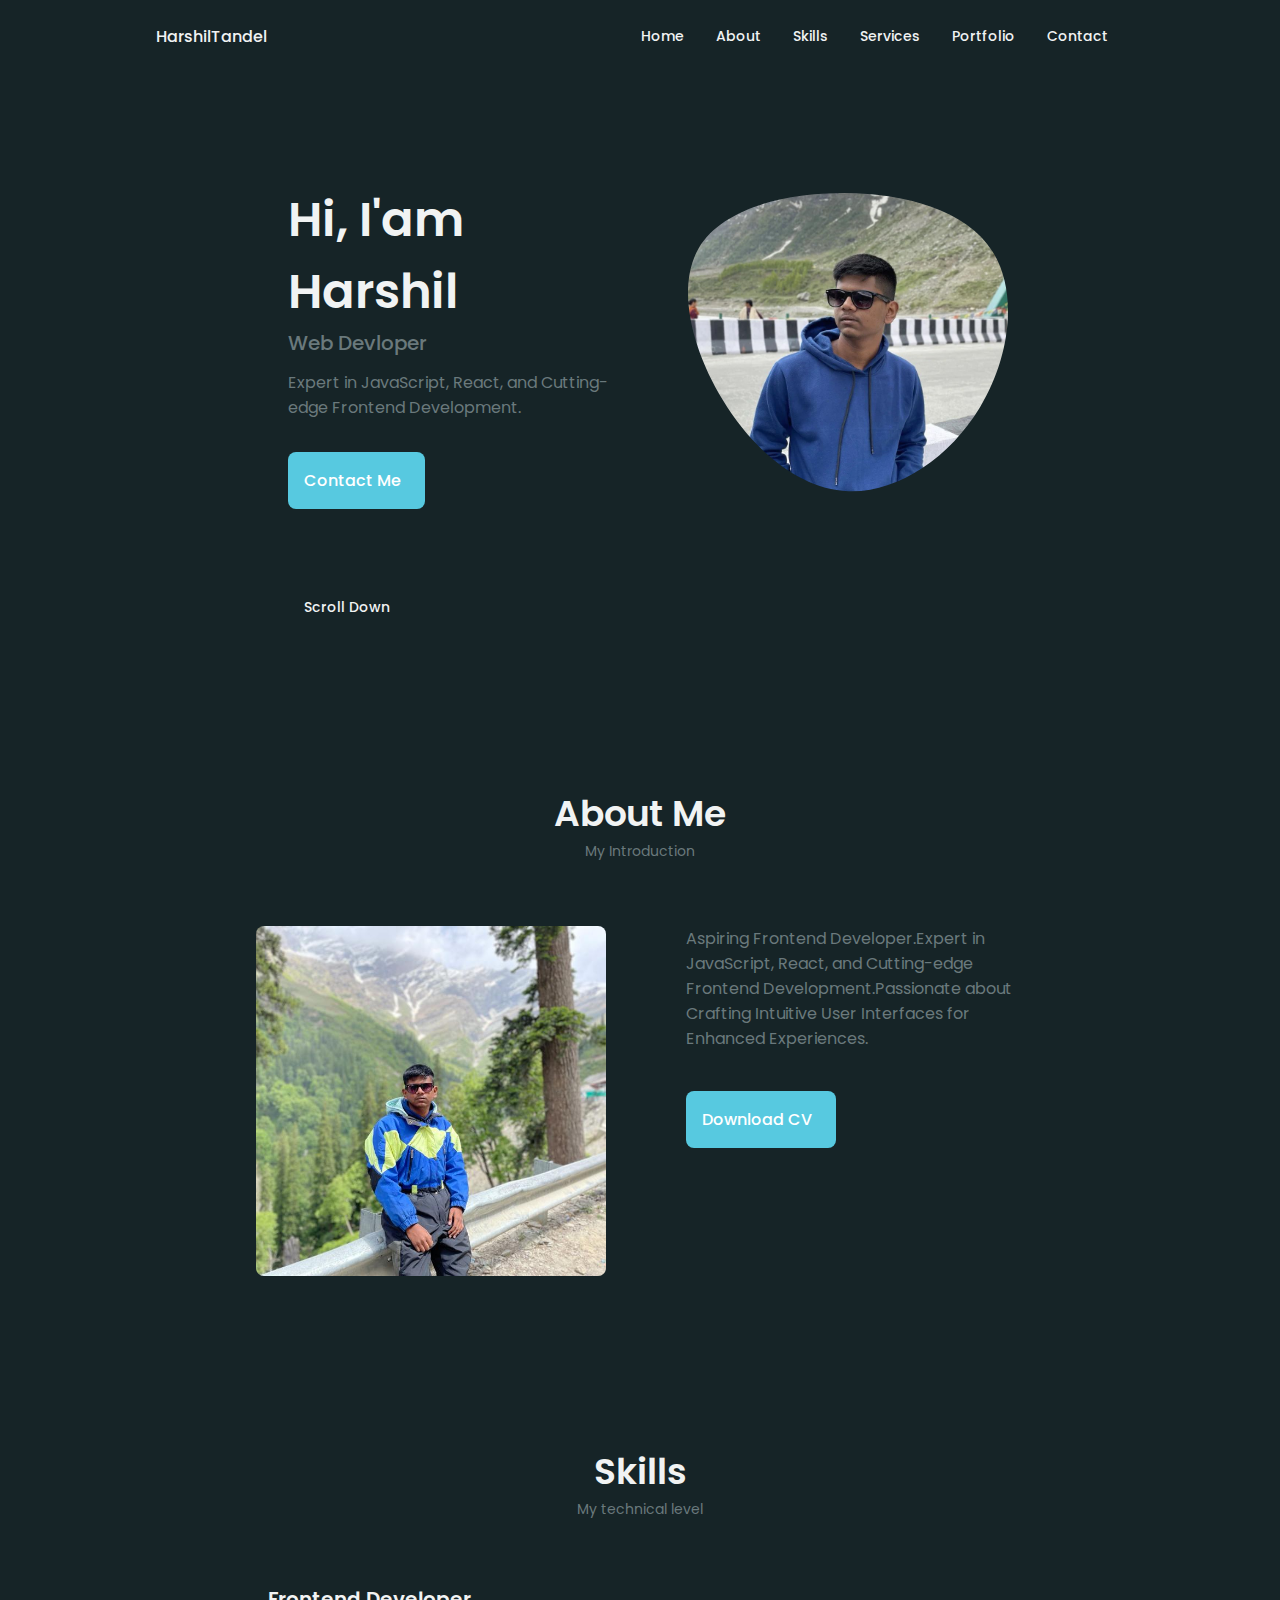
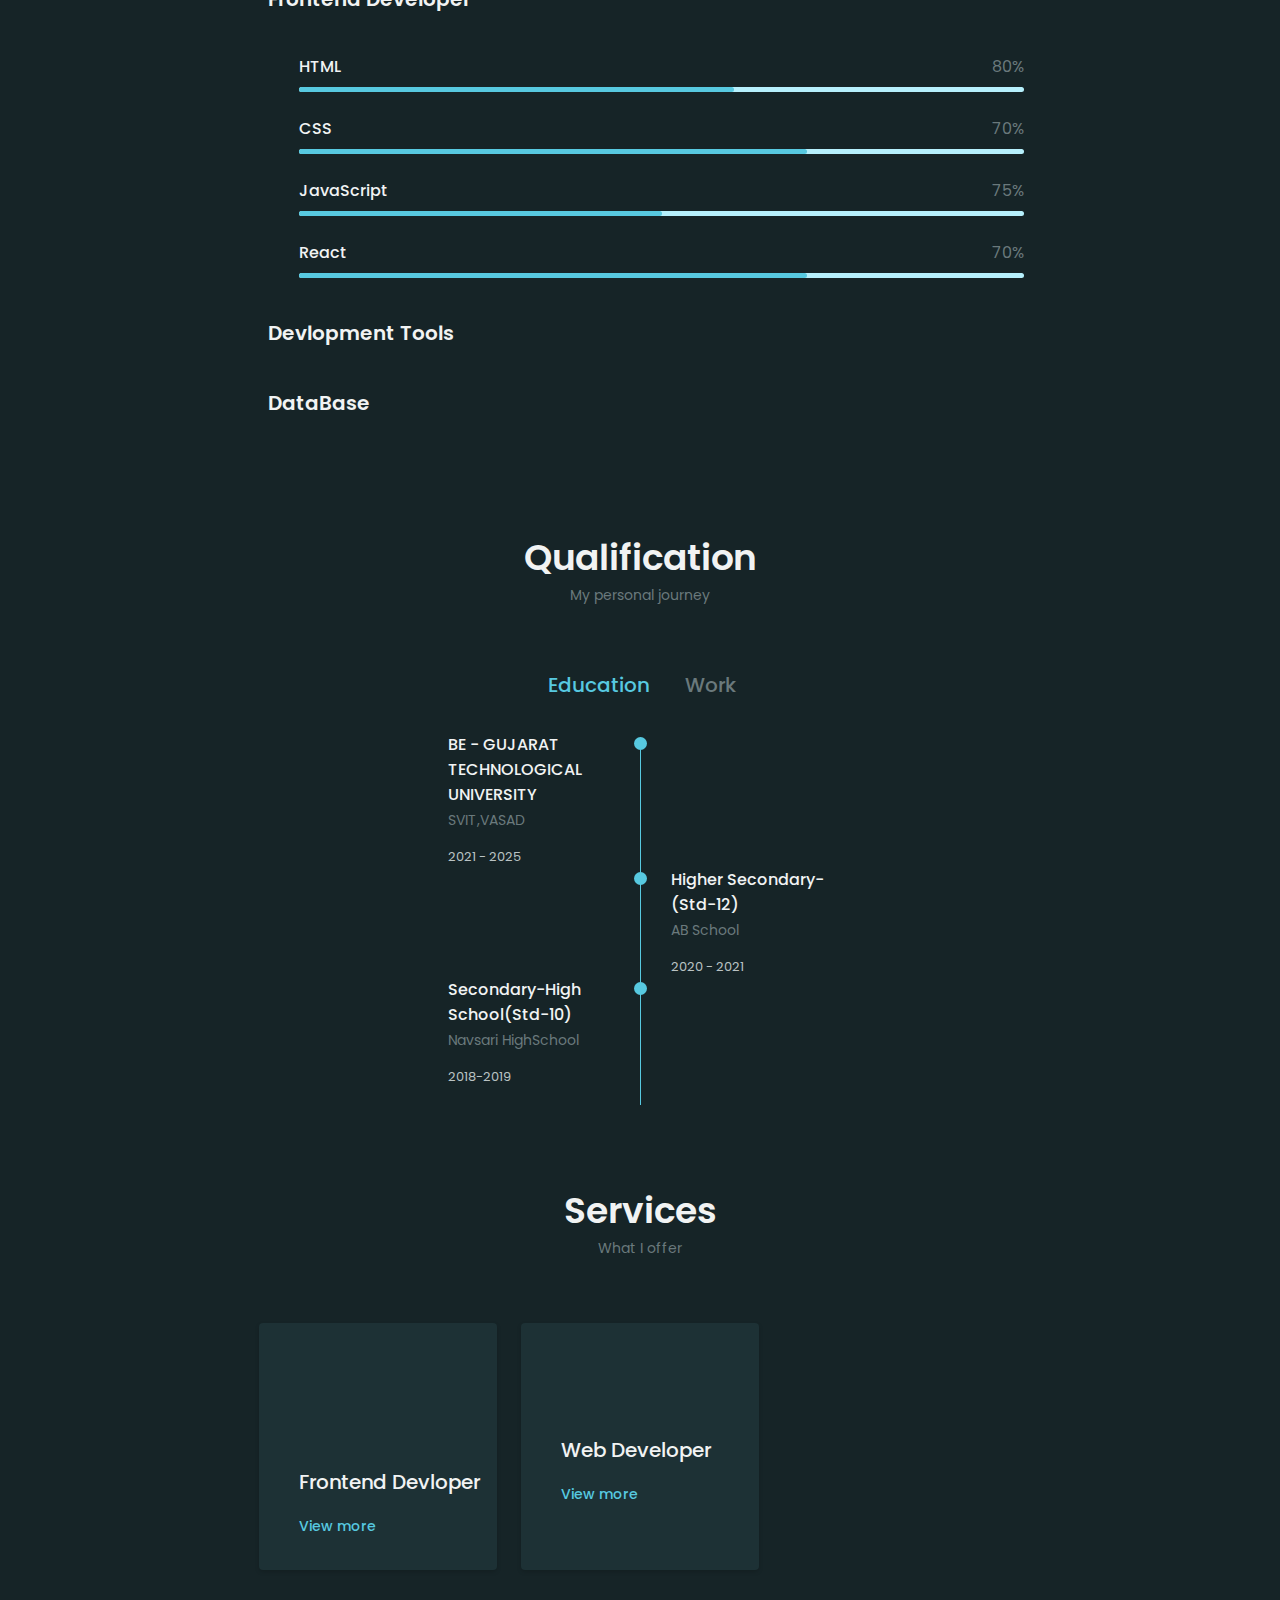
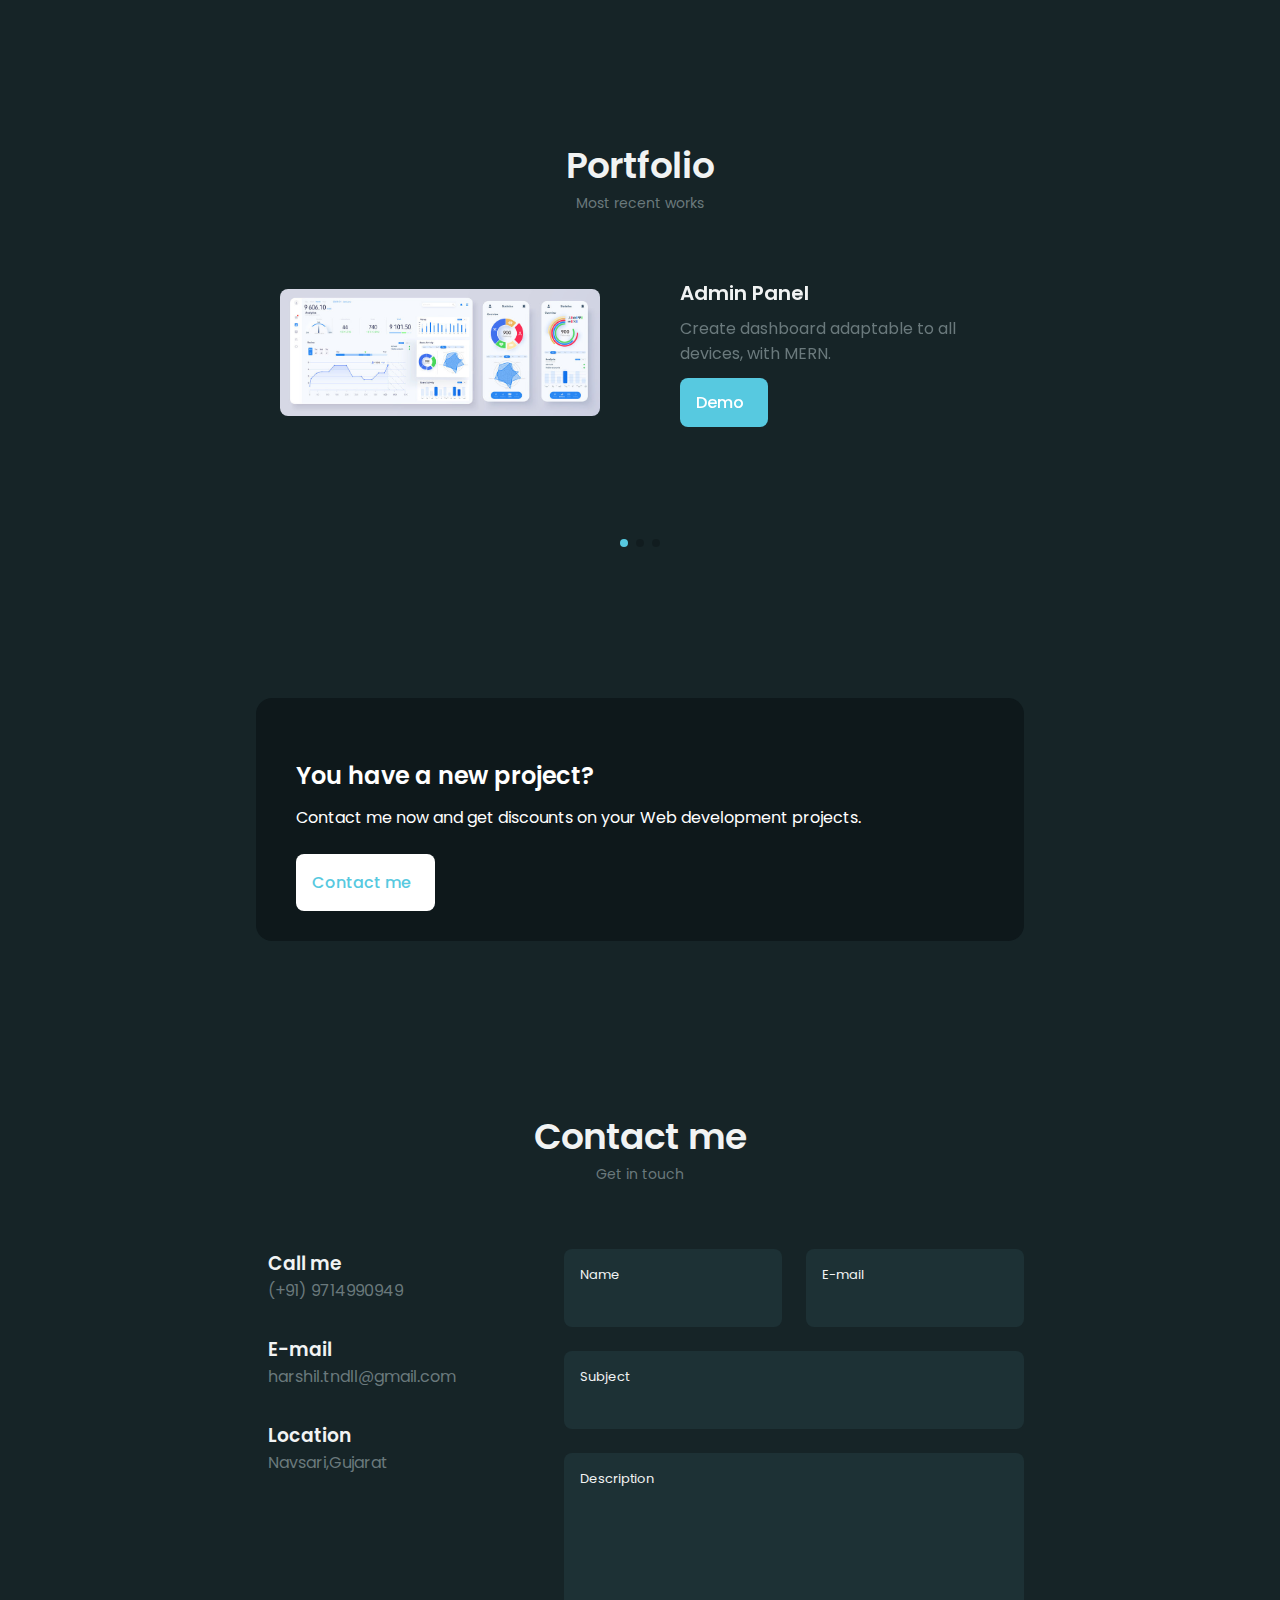
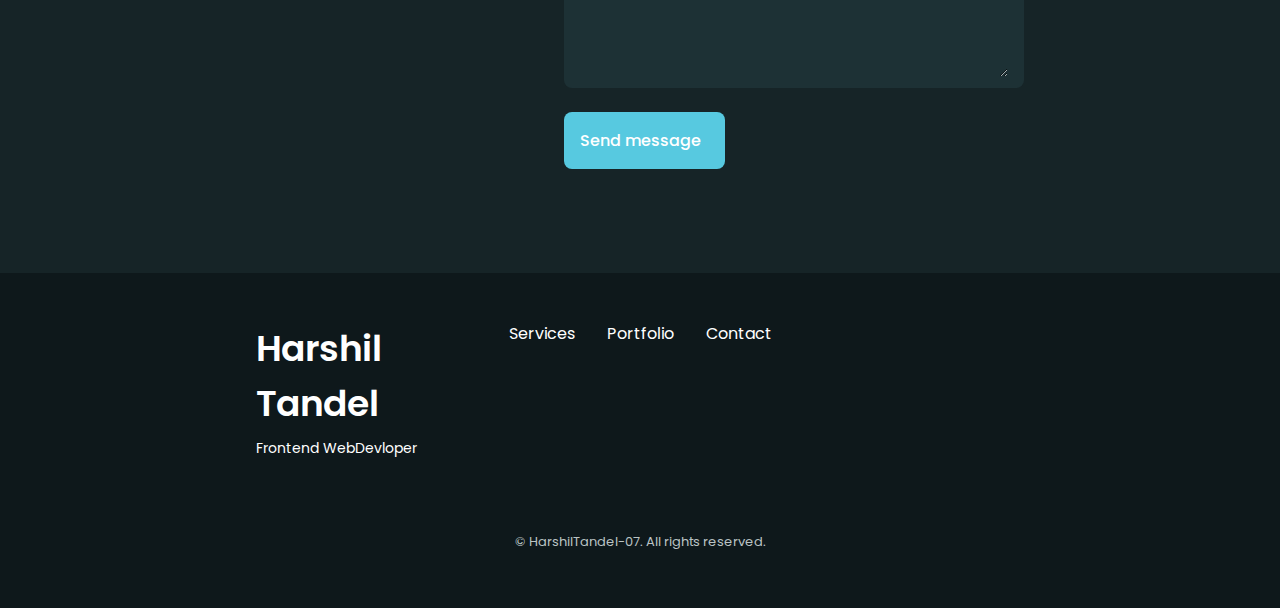
==== Task-4 Portfolio Website/index.html @ bf3239b2 "Add Task-4: Portfolio Website" ====
<!DOCTYPE html>
    <html lang="en">
    <head>
        <meta charset="UTF-8">
        <meta name="viewport" content="width=device-width, initial-scale=1.0">

        <!--==================== UNICONS ====================-->
        <link rel="stylesheet" href="https://unicons.iconscout.com/release/v4.0.0/css/line.css">
        
        <!--==================== SWIPER CSS ====================-->
        <link rel="stylesheet" href="./packages/css/swiper-bundle.min.css">
        
        <!--==================== CSS ====================-->
        <link rel="stylesheet" href="./packages/css/styles.css">

        <title>HarshilTandel</title>
    </head>
    <body>
        <!--==================== HEADER ====================-->
        <header class="header" id="header">
            <nav class="nav container">
                <a href="#" class="nav__logo">HarshilTandel</a>
                <div class="nav__menu" id="nav-menu">
                    <ul class="nav__list grid">
                        <li class="nav__item">
                            <a href="#home" class="nav__link">
                                <i class="uil uil-estate nav__icon"></i>Home
                            </a>
                        </li>
                        <li class="nav__item">
                            <a href="#about" class="nav__link">
                                <i class="uil uil-user nav__icon"></i>About
                            </a>
                        </li>
                        <li class="nav__item">
                            <a href="#skills" class="nav__link">
                                <i class="uil uil-file-alt nav__icon"></i>Skills
                            </a>
                        </li>
                          <li class="nav__item">
                            <a href="#services" class="nav__link">
                                <i class="uil uil-briefcase-alt nav__icon"></i>Services
                            </a>
                        </li>
                        <li class="nav__item">
                            <a href="#portfolio" class="nav__link">
                                <i class="uil uil-scenery nav__icon"></i>Portfolio                                
                            </a>
                        </li>
                        <li class="nav__item">
                            <a href="#contact" class="nav__link">
                                <i class="uil uil-message nav__icon"></i>Contact                               
                            </a>
                        </li>
                    </ul>
                    <i class="uil uil-times nav__close" id="nav-close"></i>
                </div>
                <div class="nav__btns">
                    <!-- Theme change button -->

                    <i class="uil uil-moon change-theme" id="theme-button"></i>

                    <div class="nav__toggle" id="nav-toggle">
                        <i class="uil uil-apps"></i>
                    </div>
                </div>
            </nav>
        </header>

        <!--==================== MAIN ====================-->
        <main class="main">
            <!--==================== HOME ====================-->
            <section class="home section" id="home">
                <div class="home__container container grid">
                    <div class="home__content grid">
                        <div class="home__social">
                            <a href="https://www.linkedin.com/in/harshil-tandel-/" target="_blank" class="home__social-icon">
                                <i class="uil uil-linkedin-alt"></i>
                            </a>
                            <a href="https://x.com/HarshilTandel07" target="_blank" class="home__social-icon">
                                <i class="uil uil-twitter-alt"></i>
                            </a>
                            <a href="https://github.com/HarshilTandel" target="_blank" class="home__social-icon">
                                <i class="uil uil-github-alt"></i>
                            </a>
                        </div>

                        <div class="home__img">
                            <svg class="home__blob" viewBox="0 0 200 187" xmlns="http://www.w3.org/2000/svg" xmlns:xlink="http://www.w3.org/1999/xlink">
                                <mask id="mask0" mask-type="alpha">
                                    <path d="M190.312 36.4879C206.582 62.1187 201.309 102.826 182.328 134.186C163.346 165.547 
                                    130.807 187.559 100.226 186.353C69.6454 185.297 41.0228 161.023 21.7403 129.362C2.45775 
                                    97.8511 -7.48481 59.1033 6.67581 34.5279C20.9871 10.1032 59.7028 -0.149132 97.9666 
                                    0.00163737C136.23 0.303176 174.193 10.857 190.312 36.4879Z"/>
                                </mask>
                                <g mask="url(#mask0)">
                                    <path d="M190.312 36.4879C206.582 62.1187 201.309 102.826 182.328 134.186C163.346 
                                    165.547 130.807 187.559 100.226 186.353C69.6454 185.297 41.0228 161.023 21.7403 
                                    129.362C2.45775 97.8511 -7.48481 59.1033 6.67581 34.5279C20.9871 10.1032 59.7028 
                                    -0.149132 97.9666 0.00163737C136.23 0.303176 174.193 10.857 190.312 36.4879Z"/>
                                    <image class="home__blob-img" x="" xlink:href="packages/images/harshil-1.jpeg"/>
                                </g>
                            </svg>
                        </div>

                        <div class="home__data">
                            <h1 class="home__title">Hi, I'am Harshil</h1>
                            <h3 class="home__subtitle">Web Devloper</h3>
                            <p class="home__description">Expert in JavaScript, React, and Cutting-edge Frontend Development.</p>
                            <a href="#contact" class="button button--flex home__button">
                                Contact Me<i class="uil uil-message button__icon"></i>
                            </a>
                        </div>
                    </div>

                    <div class="home__scroll">
                        <a href="#about" class="home__scroll-button button--flex">
                            <i class="uil uil-mouse-alt home__scroll-mouse"></i>
                            <span class="home__scroll-name">Scroll Down</span>
                            <i class="uil uil-arrow-down home__scroll-arrow"></i>
                        </a>
                    </div>
                </div>
            </section>

            <!--==================== ABOUT ====================-->
            <section class="about section" id="about">
                <h2 class="section__title">About Me</h2>
                <span class="section__subtitle">My Introduction</span>

                <div class="about__container container grid">
                    <img src="packages/images/harshil-2.enc" alt="" class="about__img">
                    <div class="about__data">
                        <p class="about__description">
                            Aspiring Frontend Developer.Expert in JavaScript, React, and Cutting-edge Frontend Development.Passionate about Crafting Intuitive User Interfaces for Enhanced Experiences.
                        </p>
                        <!-- <div class="about__info">
                            <div>
                                <span class="about__info-title">03+</span>
                                <span class="about__info-name">Years <br> experience</span>
                            </div>
                            <div>
                                <span class="about__info-title">05+</span>
                                <span class="about__info-name">Completed <br> certifications</span>
                            </div>
                            <div>
                                <span class="about__info-title">02+</span>
                                <span class="about__info-name">companies<br>worked</span>
                            </div>
                        </div> -->

                        <div class="about__buttons">
                            <a download="HarshilTandel--CV .pdf" href="packages/pdf/HarshilTandel--CV .pdf" class="button button--flex">
                                Download CV<i class="uil uil-download-alt button__icon"></i>
                            </a>
                        </div>
                    </div>
                </div>
            </section>

            <!--==================== SKILLS ====================-->
            <section class="skills section" id="skills">
                <h2 class="section__title">Skills</h2>
                <span class="section__subtitle">My technical level</span>

                <div class="skills__container container grid">
                    <div>
                         <!--==================== SKILL-1 ====================-->
                        <div class="skills__content skills__open">
                            <div class="skills__header">
                                <i class="uil uil-analytics skills__icon"></i>
                               <div>
                                   <h1 class="skills__title">Frontend Developer</h1>
                               </div>
                               <i class="uil uil-angle-down skills__arrow"></i>
                            </div>
                            <div class="skills__list grid">
                                <div class="skills__data">
                                    <div class="skills__titles">
                                        <h3 class="skills__name">HTML</h3>
                                        <span class="skills__number">80%</span>
                                    </div>
                                    <div class="skills__bar">
                                        <span class="skills__percentage skills__python"></span>
                                    </div>
                                </div>
                               <div class="skills__data">
                                   <div class="skills__titles">
                                       <h3 class="skills__name">CSS</h3>
                                       <span class="skills__number">70%</span>
                                   </div>
                                   <div class="skills__bar">
                                       <span class="skills__percentage skills__tab"></span>
                                   </div>
                               </div>
                               <div class="skills__data">
                                   <div class="skills__titles">
                                       <h3 class="skills__name">JavaScript</h3>
                                       <span class="skills__number">75%</span>
                                   </div>
                                   <div class="skills__bar">
                                       <span class="skills__percentage skills__sql"></span>
                                   </div>
                               </div>
                               <div class="skills__data">
                                   <div class="skills__titles">
                                       <h3 class="skills__name">React</h3>
                                       <span class="skills__number">70%</span>
                                   </div>
                                   <div class="skills__bar">
                                       <span class="skills__percentage skills__google"></span>
                                   </div>
                               </div>
                            </div>
                        </div>
                         <!--==================== SKILLS 2 ====================-->
                        <div class="skills__content skills__close">
                            <div class="skills__header">
                                <i class="uil uil-money-bill skills__icon"></i>
                               <div>
                                   <h1 class="skills__title">Devlopment Tools</h1>
                               </div>

                               <i class="uil uil-angle-down skills__arrow"></i>
                            </div>
                            <div class="skills__list grid">
                                <div class="skills__data">
                                    <div class="skills__titles">
                                        <h3 class="skills__name">VS Code</h3>
                                        <span class="skills__number">80%</span>
                                    </div>
                                    <div class="skills__bar">
                                        <span class="skills__percentage skills__bank"></span>
                                    </div>
                               </div>
                               <div class="skills__data">
                                   <div class="skills__titles">
                                       <h3 class="skills__name">Git , GitHub</h3>
                                       <span class="skills__number">80%</span>
                                   </div>
                                   <div class="skills__bar">
                                       <span class="skills__percentage skills__counter"></span>
                                   </div>
                               </div>
                               <div class="skills__data">
                                    <div class="skills__titles">
                                      <h3 class="skills__name">Linux Ubantu</h3>
                                      <span class="skills__number">80%</span>
                                    </div>
                                    <div class="skills__bar">
                                       <span class="skills__percentage skills__google"></span>
                                    </div>
                                </div>
                            </div>
                        </div>
                    </div>

                    <div>
                        <!--==================== SKILLS 3 ====================-->
                        <div class="skills__content skills__close">
                            <div class="skills__header">
                               <i class="uil uil-brackets-curly skills__icon"></i>
                               <div>
                                   <h1 class="skills__title">DataBase</h1>
                               </div>

                               <i class="uil uil-angle-down skills__arrow"></i>
                            </div>
                            <div class="skills__list grid">
                                <div class="skills__data">
                                    <div class="skills__titles">
                                        <h3 class="skills__name">MySQl</h3>
                                        <span class="skills__number">50%</span>
                                    </div>
                                    <div class="skills__bar">
                                        <span class="skills__percentage skills__html"></span>
                                    </div>
                                </div>
                               <div class="skills__data">
                                   <div class="skills__titles">
                                       <h3 class="skills__name">MongoDB</h3>
                                       <span class="skills__number">50%</span>
                                   </div>
                                   <div class="skills__bar">
                                       <span class="skills__percentage skills__css"></span>
                                   </div>
                               </div>
                            
                           </div>
                       </div>
                    </div>
                </div>
            </section>

              <!--==================== QUALIFICATION ====================-->
        <section class="qualification__section">
            <h2 class="section__title">Qualification</h2>
            <span class="section__subtitle">My personal journey</span>

            <div class="qualification__container container">
                <div class="qualification__tabs">
                    <div class="qualification__button button--flex qualification__active" data-target='#education'>
                        <i class="uil uil-graduation-cap qualification__icon"></i>
                        Education
                    </div>

                    <div class="qualification__button button--flex" data-target="#work">
                        <i class="uil uil-briefcase-alt qualification__icon"></i>
                        Work
                    </div>
                </div>

                <div class="qualification__sections">
            <!--==================== QUALIFICATION CONTENT 1 ====================-->
            <div class="qualification__content qualification__active" data-content id="education">
             <!--==================== QUALIFICATION 1 ====================--> 
             <div class="qualification__data">
                 <div>
                     <h3 class="qualification__title">BE - GUJARAT TECHNOLOGICAL UNIVERSITY</h3>
                     <span class="qualification__subtitle">SVIT,VASAD</span>
                     <div class="qualification__calendar">
                        <i class="uil uil-calendar-alt"></i>
                        2021 - 2025
                     </div>
                 </div>

                 <div>
                     <span class="qualification__rounder"></span>
                     <span class="qualification__line"></span>
                 </div>
             </div>
             
             <!--==================== QUALIFICATION 2 ====================--> 
             <div class="qualification__data">
                <div></div>
                <div>
                   <span class="qualification__rounder"></span>
                   <span class="qualification__line"></span>
                </div>

                <div>
                    <h3 class="qualification__title">Higher Secondary-(Std-12) </h3>
                    <span class="qualification__subtitle">AB School</span>
                    <div class="qualification__calendar">
                       <i class="uil uil-calendar-alt"></i>
                       2020 - 2021
                    </div>
                </div>
            </div> 

            <!--==================== QUALIFICATION 3 ====================--> 
            <div class="qualification__data">
                <div>
                    <h3 class="qualification__title">Secondary-High School(Std-10)</h3>
                    <span class="qualification__subtitle">Navsari HighSchool</span>
                    <div class="qualification__calendar">
                       <i class="uil uil-calendar-alt"></i>
                       2018-2019
                    </div>
                </div>

                <div>
                    <span class="qualification__rounder"></span>
                    <span class="qualification__line"></span>
                </div>
            </div> 

            <!--==================== QUALIFICATION 4 ====================--> 
                
            </div>
            </div>
            
            <!--==================== QUALIFICATION CONTENT 2 ====================-->
            <div class="qualification__content" data-content id="work">
                <!--==================== QUALIFICATION 1 ====================--> 
                <div class="qualification__data">
                    <div>
                        <h3 class="qualification__title">Internship - Remote</h3>
                        <span class="qualification__subtitle">Prodigy InfoTech </span>
                        <div class="qualification__calendar">
                           <i class="uil uil-calendar-alt"></i>
                           Jun 2024 - July 2024
                        </div>
                    </div>
   
                    <div>
                        <span class="qualification__rounder"></span>
                        <span class="qualification__line"></span>
                    </div>
                </div>
                
                <!--==================== QUALIFICATION 2 ====================--> 
                <div class="qualification__data">
                   <div></div>
                   <div>
                      <span class="qualification__rounder"></span>
                      <span class="qualification__line"></span>
                   </div>
   
                   <div>
                       <h3 class="qualification__title">Internship - Hybrid</h3>
                       <span class="qualification__subtitle">Izonnet Web Soultion pvt.Ltd</span>
                       <div class="qualification__calendar">
                          <i class="uil uil-calendar-alt"></i>
                          July 2024 - August 2024
                       </div>
                   </div>
               </div> 
   
               <!--==================== QUALIFICATION 3 ====================--> 
            </div>
        </section>
      
        <!--==================== SERVICES ====================-->
        <section class="services section" id="services">
            <h2 class="section__title">Services</h2>
            <span class="section__subtitle">What I offer</span>

            <div class="services__container container grid">
        <!--==================== SERVICES 1 ====================-->  
        <div class="services__content">
            <div>
                <i class="uil uil-analytics skills__icon"></i>
                <h3 class="services__title">Frontend Devloper<br></h3>
            </div>
            <span class="button button--flex button--small button--link services__button">
                View more
                <i class="uil uil-arrow-right button__icon"></i>
            </span>

            <div class="services__modal">
                <div class="services__modal-content">
                    <h4 class="services__modal-title">Web Devloper <br></h4>
                    <i class="uil uil-times services__modal-close"></i>

                    <ul class="services__modal-services grid">
                        <li class="services__modal-service">
                            <i class="uil uil-check-circle services__modal-icon"></i>
                            <p>Designing and building responsive and user-friendly websites.</p>
                        </li>

                        <li class="services__modal-service">
                            <i class="uil uil-check-circle services__modal-icon"></i>
                            <p>Writing clean, efficient, and maintainable code using HTML, CSS, and JavaScript.</p>
                        </li>

                        <li class="services__modal-service">
                            <i class="uil uil-check-circle services__modal-icon"></i>
                            <p>Utilizing front-end frameworks and libraries like React.
                            </p>
                        </li>

                        <li class="services__modal-service">
                            <i class="uil uil-check-circle services__modal-icon"></i>
                            <p>Ensuring cross-browser compatibility and optimizing performance.</p>
                        </li>
                    </ul>
                </div>
            </div>
        </div>  
       
        <!--==================== SERVICES 2 ====================-->
        <div class="services__content">
            <div>
                <i class="uil uil-arrow services__icon"></i>
                <h3 class="services__title">Web Developer<br></h3>
            </div>
            <span class="button button--flex button--small button--link services__button">
                View more
                <i class="uil uil-arrow-right button__icon"></i>
            </span>

            <div class="services__modal">
                <div class="services__modal-content">
                    <h4 class="services__modal-title">Web  Developer<br></h4>
                    <i class="uil uil-times services__modal-close"></i>

                    <ul class="services__modal-services grid">
                        <li class="services__modal-service">
                            <i class="uil uil-check-circle services__modal-icon"></i>
                            <p>I develop the user interface.</p>
                        </li>

                        <li class="services__modal-service">
                            <i class="uil uil-check-circle services__modal-icon"></i>
                            <p>Webpage development.</p>
                        </li>

                        <li class="services__modal-service">
                            <i class="uil uil-check-circle services__modal-icon"></i>
                            <p>I create Ux element interactions.</p>
                        </li>
                    </ul>
                </div>
            </div>
        </div> 
  
       
        </div>
        </section>
        <!--==================== PORTFOLIO ====================-->
        <section class="portfolio section" id="portfolio">

            <h2 class="section__title">Portfolio</h2>
            <span class="section__subtitle">Most recent works</span>

            <div class="portfolio__container container swiper-container">
                <div class="swiper-wrapper">
        <!--==================== PORTFOLIO 1 ====================-->
        
            <div class="portfolio__content grid swiper-slide">
                <img src="./packages/images/AdminPanel.jpg" alt="" class="portfolio__img">

                <div class="portfolio_">
                    <h3 class="portfolio__title">Admin Panel</h3>
                    <p class="portfolio__description">Create  dashboard adaptable to all devices, 
                        with MERN.</p>
                    <a href="#" class="button button--flex button--small portfolio__button">
                        Demo
                        <i class="uil uil-arrow-right button__icon"></i>
                    </a>
                </div>
            </div>

            <!--==================== PORTFOLIO 2 ====================-->
        
            <div class="portfolio__content grid swiper-slide">
                <img src="./packages/images/Footcap.png" alt="" class="portfolio__img">

                <div class="portfolio_">
                    <h3 class="portfolio__title">Footcap- E-Commerce website</h3>
                    <p class="portfolio__description">Above clone is adaptable to all devices, with 
                        ui components and animated interactions.</p>
                    <a href="https://footcapwear.netlify.app/" class="button button--flex button--small portfolio__button">
                        Demo
                        <i class="uil uil-arrow-right button__icon"></i>
                    </a>
                </div>
            </div>

            <!--==================== PORTFOLIO 3 ====================-->
        
            <div class="portfolio__content grid swiper-slide">
                <img src="./packages/images/Portfoilo.png" alt="" class="portfolio__img">

                <div class="portfolio_">
                    <h3 class="portfolio__title">Personal Portfolio</h3>
                    <p class="portfolio__description">A personal portfolio showcasing adaptable responsive design, sleek UI components, engaging animations, and professional achievements.</p>
                    <a href="#" class="button button--flex button--small portfolio__button">
                        Demo
                        <i class="uil uil-arrow-right button__icon"></i>
                    </a>
                </div>
            </div>
                </div>

            <!-- add arrows-->
            <div class="swiper-button-next">
                <i class="uil uil-angle-right-b swiper-portfolio-icon"></i>
            </div>

            <div class="swiper-button-prev">
                <i class="uil uil-angle-left-b swiper-portfolio-icon"></i>
            </div>

            <!-- Add Pagination -->
            <div class="swiper-pagination"></div>
            
        
        </div>

        </section>

        <!--==================== PROJECT IN MIND ====================-->
        <section class="project section">

            <div class="project__bg">
                <div class="project__container container grid">
                    <div class="project__data">
                        <h2 class="project__title">You have a new project?</h2>
                        <p class="project__description">Contact me now and get discounts on your Web development projects.</p>
                        <a href="#contact" class="button button--flex button--white">Contact me
                            <i class="uil uil-message project__icon button__icon"></i>
                        </a>
                       
                    </div>
                    <!-- <img src="assets/img/project.png" alt="" class="project__img"> -->
                </div>
            </div>

        </section>

        <!--==================== TESTIMONIAL ====================-->

        <!--==================== CONTACT ME ====================-->
        <section class="contact section" id="contact">
            <h2 class="section__title">Contact me</h2>
            <span class="section__subtitle">Get in touch</span>

            <div class="contact__container container grid">
                <div>
                    <div class="contact__information">
                        <i class="uil uil-phone-alt contact__icon"></i>

                        <div>
                            <h3 class="contact__title">Call me</h3>
                            <span class="contatc__subtitle">(+91) 9714990949</span>
                        </div>
                    </div>

                    <div class="contact__information">
                        <i class="uil uil-envelope contact__icon"></i>

                        <div>
                            <h3 class="contact__title">E-mail</h3>
                            <span class="contatc__subtitle">harshil.tndll@gmail.com</span>
                        </div>
                    </div>

                    <div class="contact__information">
                        <i class="uil uil-map-marker contact__icon"></i>

                        <div>
                            <h3 class="contact__title">Location</h3>
                            <span class="contatc__subtitle">Navsari,Gujarat</span>
                        </div>
                    </div>
                </div>

                <form action="" class="contact__form grid">
                    <div class="contact__inputs grid">
                        <div class="contact__content">
                            <label for="" class="contact__label">Name</label>
                            <input type="text" class="contact__input">
                        </div>

                        <div class="contact__content">
                            <label for="" class="contact__label">E-mail</label>
                            <input type="email" class="contact__input">
                        </div>
                    </div>

                    <div class="contact__content">
                        <label for="" class="contact__label">Subject</label>
                        <input type="text" class="contact__input">
                    </div>

                    <div class="contact__content">
                        <label for="" class="contact__label">Description</label>
                        <textarea name="" id="" cols="0" rows="7" class="contact__input"></textarea>
                    </div>

                    <div>
                        <a href="#" class="button button--flex">
                            Send message
                            <i class="uil uil-message button__icon"></i>
                        </a>
                    </div>
                </form>
            </div>

        </section>
    </main>

    <!--==================== FOOTER ====================-->
    <footer class="footer">

        <div class="footer__bg">
            <div class="footer__container container grid">
                <div>
                    <h1 class="footer__title">Harshil Tandel</h1>
                    <span class="footer__subtitle">Frontend WebDevloper</span>
                </div>

                <ul class="footer__links">
                    <li>
                        <a href="#services" class="footer__link">Services</a>
                    </li>
                    <li>
                        <a href="#portfolio" class="footer__link">Portfolio</a>
                    </li>
                    <li>
                        <a href="#contact" class="footer__link">Contact</a>
                    </li>
                </ul>

                <div class="footer__socials">
                    <a href="https://www.facebook.com/HarshilTandel" target="_blank" class="footer__social">
                        <i class="uil uil-facebook"></i>
                    </a>
                    <a href="https://www.instagram.com/harshiltndll21/" target="_blank" class="footer__social">
                        <i class="uil uil-instagram"></i>
                    </a>
                    <a href="https://x.com/HarshilTandel07" target="_blank" class="footer__social">
                        <i class="uil uil-twitter-alt"></i>
                    </a>
                </div>
            </div>
            <p class="footer__copy">&#169; HarshilTandel-07. All rights reserved.</p>
        </div>
    </footer>

    <!--==================== SCROLL TOP ====================-->
    <a href="#" class="scrollup" id="scroll-up">
        <i class="uil uil-arrow-up scrollup__icon"></i>
    </a>
    

    <!--==================== SWIPER JS ====================-->
    <script src="./packages/js/swiper-bundle.min.js"></script>

    <!--==================== MAIN JS ====================-->
    <script src="./packages/js/main.js"></script>
</body>

</html>
---- Task-4 Portfolio Website/packages/css/styles.css ----
/* ==================== GOOGLE FONTS ====================*/
@import url("https://fonts.googleapis.com/css2?family=Poppins:wght@400;500;600&display=swap");

/*==================== VARIABLES CSS ====================*/
:root {
  --header-height: 3rem;

  /*========== Colors ==========*/
  /* Change favorite color */
  --hue-color: 190; /*Purple 250 - Green 142 - Blue 230 - Pink 340*/

  /* HSL color mode */
  --first-color: hsl(var(--hue-color), 69%, 61%);
  --first-color-second: hsl(var(--hue-color), 69%, 61%);
  --first-color-alt: hsl(var(--hue-color), 57%, 53%);
  --first-color-lighter: hsl(var(--hue-color), 92%, 85%);
  --title-color: hsl(var(--hue-color), 8%, 15%);
  --text-color: hsl(var(--hue-color), 8%, 45%);
  --text-color-light: hsl(var(--hue-color), 8%, 65%);
  --input-color: hsl(var(--hue-color), 70%, 96%);
  --body-color: hsl(var(--hue-color), 60%, 99%);
  --container-color: #fff;
  --scroll-bar-color: hsl(var(--hue-color), 12%, 90%);
  --scroll-thumb-color: hsl(var(--hue-color), 12%, 80%);

  /*========== Font and typography ==========*/
  --body-font: "Poppins", sans-serif;

  /* .5rem = 8px, 1rem = 16px, 1.5rem = 24px ... */
  --big-font-size: 2rem;
  --h1-font-size: 1.5rem;
  --h2-font-size: 1.25rem;
  --h3-font-size: 1.125rem;
  --normal-font-size: 0.938rem;
  --small-font-size: 0.813rem;
  --smaller-font-size: 0.75rem;

  /*========== Font weight ==========*/
  --font-medium: 500;
  --font-semi-bold: 600;

  /*========== Margenes Bottom ==========*/
  /* .25rem = 4px, .5rem = 8px, .75rem = 12px ... */
  --mb-0-25: 0.25rem;
  --mb-0-5: 0.5rem;
  --mb-0-75: 0.75rem;
  --mb-1: 1rem;
  --mb-1-5: 1.5rem;
  --mb-2: 2rem;
  --mb-2-5: 2.5rem;
  --mb-3: 3rem;

  /*========== z index ==========*/
  --z-tooltip: 10;
  --z-fixed: 100;
  --z-modal: 1000;
}

/* Font size for large devices */
@media screen and (min-width: 968px) {
  :root {
    --big-font-size: 3rem;
    --h1-font-size: 2.25rem;
    --h2-font-size: 1.5rem;
    --h3-font-size: 1.25rem;
    --normal-font-size: 1rem;
    --small-font-size: 0.875rem;
    --smaller-font-size: 0.813rem;
  }
}

/*========== Variables Dark theme ==========*/
body.dark-theme {
  /* HSL color mode */
  --first-color-second: hsl(var(--hue-color), 30%, 8%);
  --title-color: hsl(var(--hue-color), 8%, 95%);
  --text-color: hsl(var(--hue-color), 8%, 45%);
  --text-color-light: hsl(var(--hue-color), 8%, 75%);
  --input-color: hsl(var(--hue-color), 29%, 16%);
  --body-color: hsl(var(--hue-color), 28%, 12%);
  --container-color: hsl(var(--hue-color), 29%, 16%);
  --scroll-bar-color: hsl(var(--hue-color), 12%, 48%);
  --scroll-thumb-color: hsl(var(--hue-color), 12%, 36%);
}

/*========== Button Dark/Light ==========*/
.nav__btns {
  display: flex;
  align-items: center;
}

.change-theme {
  font-size: 1.25rem;
  color: var(--title-color);
  margin-right: var(--mb-1);
  cursor: pointer;
}

.change-theme:hover {
  color: var(--first-color);
}

/*==================== BASE ====================*/

* {
  box-sizing: border-box;
  padding: 0;
  margin: 0;
}

html {
  scroll-behavior: smooth;
}

body {
  margin: 0 0 var(--header-height) 0;
  font-family: var(--body-font);
  font-size: var(--normal-font-size);
  background-color: var(--body-color);
  color: var(--text-color);
}

h1,
h2,
h3,
h4 {
  color: var(--title-color);
  font-weight: var(--font-semi-bold);
}

ul {
  list-style: none;
}

a {
  text-decoration: none;
}

img {
  width: 100%;
  height: auto;
}

/*==================== REUSABLE CSS CLASSES ====================*/
.section {
  padding: 2rem 0 4rem;
  margin-bottom: 40px;
}

.section__title {
  font-size: var(--h1-font-size);
}

.section__subtitle {
  display: block;
  font-size: var(--small-font-size);
  margin-bottom: var(--mb-2);
}

.section__title,
.section__subtitle {
  text-align: center;
}

/*==================== LAYOUT ====================*/

.container {
  max-width: 768px;
  margin-left: var(--mb-1-5);
  margin-right: var(--mb-1-5);
}

.grid {
  display: grid;
  gap: 1.5rem;
}

.header {
  width: 100%;
  position: fixed;
  bottom: 0;
  left: 0;
  z-index: var(--z-fixed);
  background-color: var(--body-color);
}

/*==================== NAV ====================*/
.nav {
  max-width: 968px;
  height: var(--header-height);
  display: flex;
  justify-content: space-between;
  align-items: center;
}

.nav__logo,
.nav__toggle {
  color: var(--title-color);
  font-weight: var(--font-medium);
}

.nav__logo:hover {
  color: var(--first-color);
}

.nav__toggle {
  font-size: 1.1rem;
  cursor: pointer;
}

.nav__toggle:hover {
  color: var(--first-color);
}

@media screen and (max-width: 767px) {
  .nav__menu {
    position: fixed;
    bottom: -100%;
    left: 0;
    width: 100%;
    background-color: var(--body-color);
    padding: 2rem 1.5rem 4rem;
    box-shadow: 0 -1px 4px rgba(0, 0, 0, 0.15);
    border-radius: 1.5rem 1.5rem 0 0;
    transition: 0.3s;
  }
}

.nav__list {
  grid-template-columns: repeat(3, 1fr);
  gap: 2rem;
}
.nav__link {
  display: flex;
  flex-direction: column;
  align-items: center;
  font-size: var(--small-font-size);
  color: var(--title-color);
  font-weight: var(--font-medium);
}

.nav__link:hover {
  color: var(--first-color);
}

.nav__icon {
  font-size: 1.2rem;
}

.nav__close {
  position: absolute;
  right: 1.3rem;
  bottom: 0.5rem;
  font-size: 1.5rem;
  cursor: pointer;
  color: var(--first-color);
}

.nav__close:hover {
  color: var(--first-color-alt);
}

/* show menu */
.show-menu {
  bottom: 0;
}

/* Active link */
.active-link {
  color: var(--first-color);
}

/* Change background header */
.scroll-header {
  box-shadow: 0 -1px 4px rgba(0, 0, 0, 0.15);
}

/*==================== HOME ====================*/

.home__container {
  gap: 1rem;
}

.home__content {
  grid-template-columns: 0.5fr 3fr;
  padding-top: 3.5rem;
  align-items: center;
}

.home__social {
  display: grid;
  grid-template-columns: max-content;
  row-gap: 1rem;
}

.home__social-icon {
  font-size: 1.25rem;
  color: var(--first-color);
}

.home__social-icon:hover {
  color: var(--first-color-alt);
}

.home__blob {
  width: 200px;
  fill: var(--first-color);
}

.home__blob-img {
  width: 220px;
}

.home__data {
  grid-column: 1/3;
}

.home__title {
  font-size: var(--big-font-size);
}

.home__subtitle {
  font-size: var(--h3-font-size);
  color: var(--text-color);
  font-weight: var(--font-medium);
  margin-bottom: var(--mb-0-75);
}

.home__description {
  margin-bottom: var(--mb-2);
}

.home__scroll {
  display: none;
}

.home__scroll-button {
  color: var(--first-color);
  transition: 0.3s;
}

.home__scroll-button:hover {
  transform: translateY(0.25rem);
}

.home__scroll-mouse {
  font-size: 2rem;
}

.home__scroll-name {
  font-size: var(--small-font-size);
  color: var(--title-color);
  font-weight: var(--font-medium);
  margin-right: var(--mb-0-25);
}

.home__scroll-arrow {
  font-size: 1.25rem;
}
/*==================== BUTTONS ====================*/

.button {
  display: inline-block;
  background-color: var(--first-color);
  color: #ffff;
  padding: 1rem;
  border-radius: 0.5rem;
  font-weight: var(--font-medium);
}

.button:hover {
  background-color: var(--first-color-alt);
}

.button__icon {
  font-size: 1.2rem;
  margin-left: var(--mb-0-5);
  transition: 0.3s;
}

.button--white {
  background-color: #fff;
  color: var(--first-color);
}

.button--white:hover {
  background-color: #fff;
}

.button--flex {
  display: inline-flex;
  align-items: center;
  transition: 0.3s;
}

.button--small {
  padding: 0.75rem 1rem;
}

.button--link {
  padding: 0;
  background-color: transparent;
  color: var(--first-color);
}

.button--link:hover {
  background-color: transparent;
  color: var(--first-color-alt);
}

/*==================== ABOUT ====================*/
.about__img {
  width: 200px;
  border-radius: 0.5rem;
  justify-self: center;
  align-items: center;
}

.about__description {
  text-align: center;
  margin-bottom: var(--mb-2-5);
}

.about__info {
  display: flex;
  justify-content: space-evenly;
  margin-bottom: var(--mb-2-5);
}

.about__info-title {
  font-size: var(--h2-font-size);
  font-weight: var(--font-semi-bold);
  color: var(--title-color);
}

.about__info-name {
  font-size: var(--smaller-font-size);
}

.about__info-title,
.about__info-name {
  display: block;
  text-align: center;
}

.about__buttons {
  display: flex;
  justify-content: center;
}

/*==================== SKILLS ====================*/

.skills__container {
  row-gap: 0;
}

.skills__header {
  display: flex;
  align-items: center;
  margin-bottom: var(--mb-2-5);
  cursor: pointer;
}

.skills__icon,
.skills__arrow {
  font-size: 2rem;
  color: var(--first-color);
}

.skills__icon {
  margin-right: var(--mb-0-75);
}

.skills__title {
  font-size: var(--h3-font-size);
}

.skills__subtitle {
  font-size: var(--small-font-size);
  color: var(--text-color-light);
}

.skills__arrow {
  margin-left: auto;
  transition: 0.4s;
}

.skills__list {
  row-gap: 1.5rem;
  padding-left: 2.7rem;
}

.skills__titles {
  display: flex;
  justify-content: space-between;
  margin-bottom: var(--mb-0-5);
}

.skills__name {
  font-size: var(--normal-font-size);
  font-weight: var(--font-medium);
}

.skills__bar,
.skills__percentage {
  height: 5px;
  border-radius: 0.25rem;
}

.skills__bar {
  background-color: var(--first-color-lighter);
}

.skills__percentage {
  display: block;
  background-color: var(--first-color);
}

.skills__html {
  width: 90%;
}

.skills__css {
  width: 80%;
}

.skills__js {
  width: 60%;
}

.skills__wordpress {
  width: 70%;
}

.skills__python {
  width: 60%;
}

.skills__tab {
  width: 70%;
}

.skills__sql {
  width: 50%;
}

.skills__google {
  width: 70%;
}

.skills__bank {
  width: 80%;
}

.skills__google {
  width: 70%;
}

.skills__counter {
  width: 80%;
}

.skills__office {
  width: 90%;
}

.skills__close .skills__list {
  height: 0;
  overflow: hidden;
}

.skills__open .skills__list {
  height: max-content;
  margin-bottom: var(--mb-2-5);
}

.skills__open .skills__arrow {
  transform: rotate(-180deg);
}

/*==================== QUALIFICATION ====================*/
.qualification__tabs {
  display: flex;
  justify-content: space-evenly;
  margin-bottom: var(--mb-2);
}

.qualification__button {
  font-size: var(--h3-font-size);
  font-weight: var(--font-medium);
  cursor: pointer;
}

.qualification__button:hover {
  color: var(--first-color);
}

.qualification__icon {
  font-size: 1.8rem;
  margin-right: var(--mb-0-25);
}

.qualification__data {
  display: grid;
  grid-template-columns: 1fr max-content 1fr;
  column-gap: 1.5rem;
}

.qualification__title {
  font-size: var(--normal-font-size);
  font-weight: var(--font-medium);
}

.qualification__subtitle {
  display: inline-block;
  font-size: var(--small-font-size);
  margin-bottom: var(--mb-1);
}

.qualification__calendar {
  font-size: var(--smaller-font-size);
  color: var(--text-color-light);
  /* margin-bottom: var(--mb-1) */
}

.qualification__rounder {
  display: inline-block;
  width: 13px;
  height: 13px;
  background-color: var(--first-color);
  border-radius: 50%;
}

.qualification__line {
  display: block;
  width: 1px;
  height: 100%;
  background-color: var(--first-color);
  transform: translate(6px, -7px);
}

.qualification__content[data-content] {
  display: none;
}

.qualification__active[data-content] {
  display: block;
}

.qualification__button.qualification__active {
  color: var(--first-color);
}

/*==================== SERVICES ====================*/
.services__container {
  gap: 1.5rem;
  grid-template-columns: repeat(2, 1fr);
}

.services__content {
  position: relative;
  background-color: var(--container-color);
  padding: 3.5rem 0.5rem 1.25rem 1.5rem;
  border-radius: 0.25rem;
  box-shadow: 0 2px 4px rgba(0, 0, 0, 0.15);
  transition: 0.3s;
}

.services__content:hover {
  box-shadow: 0 4px 8px rgba(0, 0, 0, 0.3);
}

.services__icon {
  display: block;
  font-size: 1.5rem;
  color: var(--first-color);
  margin-bottom: var(--mb-1);
}

.services__title {
  font-size: var(--h3-font-size);
  margin-bottom: var(--mb-1);
  font-weight: var(--font-medium);
}

.services__button {
  cursor: pointer;
  font-size: var(--small-font-size);
}

.services__button:hover .button__icon {
  transform: translateX(0.25rem);
}

.services__modal {
  position: fixed;
  top: 0;
  left: 0;
  right: 0;
  bottom: 0;
  background-color: rgba(0, 0, 0, 0.5);
  display: flex;
  align-items: center;
  justify-content: center;
  padding: 0 1rem;
  z-index: var(--z-modal);
  opacity: 0;
  visibility: hidden;
  transition: 0.3s;
}

.services__modal-content {
  position: relative;
  background-color: var(--container-color);
  padding: 1.5rem;
  border-radius: 0.5rem;
}

.services__modal-services {
  row-gap: 1rem;
}

.services__modal-service {
  display: flex;
}

.services__modal-title {
  font-size: var(--h3-font-size);
  font-weight: var(--font-medium);
  margin-bottom: var(--mb-1-5);
}

.services__modal-close {
  position: absolute;
  top: 1rem;
  right: 1rem;
  font-size: 1.5rem;
  color: var(--first-color);
  cursor: pointer;
}

.services__modal-icon {
  color: var(--first-color);
  margin-right: var(--mb-0-25);
}

/* Active Modal */
.active-modal {
  opacity: 1;
  visibility: visible;
}

/*==================== PORTFOLIO ====================*/
.portfolio__container {
  overflow: initial;
}

.portfolio__content {
  padding: 0 1.5rem;
}

.portfolio__img {
  width: 265px;
  border-radius: 0.5rem;
  justify-self: center;
}

.portfolio__title {
  font-size: var(--h3-font-size);
  margin-bottom: var(--mb-0-5);
}

.portfolio__description {
  margin-bottom: var(--mb-0-75);
}

.portfolio__button:hover .button__icon {
  transform: translateX(0.25rem);
}

.swiper-button-prev::after,
.swiper-button-next::after {
  content: "";
}

.swiper-portfolio-icon {
  font-size: 2rem;
  color: var(--first-color);
}

.swiper-button-prev {
  left: -0.5rem;
}

.swiper-button-next {
  right: -0.5rem;
}

.swiper-container-horizontal > .swiper-pagination-bullets {
  bottom: -2.5rem;
}

.swiper-pagination-bullet-active {
  background-color: var(--first-color);
}

.swiper-button-prev,
.swiper-button-next,
.swiper-pagination-bullet {
  outline: none;
}
/*==================== PROJECT IN MIND ====================*/
.project {
  text-align: center;
}

.project__bg {
  background-color: var(--first-color-second);
  padding-top: 3rem;
}

.project__title {
  font-size: var(--h2-font-size);
  margin-bottom: var(--mb-0-75);
}

.project__description {
  margin-bottom: var(--mb-1-5);
}

.project__title,
.project__description {
  color: #fff;
}

.project__img {
  width: 232px;
  justify-self: center;
}

/*==================== TESTIMONIAL ====================*/
.testimonial__data,
.testimonial__header {
  display: flex;
}

.testimonial__data {
  justify-content: space-between;
  margin-bottom: var(--mb-1);
}

.testimonial__img {
  width: 60px;
  height: 60px;
  border-radius: 50%;
  margin-right: var(--mb-0-75);
}

.testimonial__name {
  font-size: var(--h3-font-size);
  font-weight: var(--font-medium);
}

.testimonial__client {
  font-size: var(--small-font-size);
  color: var(--text-color-light);
}

.testimonial__description {
  margin-bottom: var(--mb-2-5);
}

.testimonial__icon-star {
  color: var(--first-color);
}

.swiper-container .swiper-pagination-testimonial {
  bottom: 0;
}

/*==================== CONTACT ME ====================*/
.contact__container {
  row-gap: 3rem;
}

.contact__information {
  display: flex;
  margin-bottom: var(--mb-2);
}

.contact__icon {
  font-size: 1.5rem;
  color: var(--first-color);
  margin-right: var(--mb-0-75);
}

.content__title {
  font-size: var(--h3-font-size);
  font-weight: var(--font-medium);
}

.contact__subtitle {
  font-size: var(--small-font-size);
  color: var(--text-color-light);
}

.contact__content {
  background-color: var(--input-color);
  border-radius: 0.5rem;
  padding: 0.75rem 1rem 0.25rem;
}

.contact__label {
  font-size: var(--smaller-font-size);
  color: var(--title-color);
}

.contact__input {
  width: 100%;
  background-color: var(--input-color);
  color: var(--text-color);
  font-family: var(--body-font);
  font-size: var(--normal-font-size);
  border: none;
  outline: none;
  padding: 0.25rem 0.5rem 0.5rem 0;
}

/*==================== FOOTER ====================*/
.footer {
  padding-top: 2rem;
}

.footer__container {
  row-gap: 3.5rem;
}

.footer__bg {
  background-color: var(--first-color-second);
  padding: 2rem 0 3rem;
}

.footer__title {
  font-size: var(--h1-font-size);
  margin-bottom: var(--mb-0-25);
}

.footer__subtitle {
  font-size: var(--small-font-size);
}

.footer__links {
  display: flex;
  flex-direction: column;
  row-gap: 1.5rem;
}

.footer__link:hover {
  color: var(--first-color-lighter);
}

.footer__social {
  font-size: 1.25rem;
  margin-right: var(--mb-1-5);
}

.footer__social:hover {
  color: var(--first-color-lighter);
}

.footer__copy {
  font-size: var(--smaller-font-size);
  text-align: center;
  color: var(--text-color-light);
  margin-top: var(--mb-3);
}

.footer__title,
.footer__subtitle,
.footer__link,
.footer__social {
  color: #fff;
}

/*========== SCROLL UP ==========*/
.scrollup {
  position: fixed;
  right: 1rem;
  bottom: -20%;
  background-color: var(--first-color);
  opacity: 0.8;
  padding: 0 0.3rem;
  border-radius: 0.4rem;
  z-index: var(--z-tooltip);
  transition: 0.4s;
}

.scrollup:hover {
  background-color: var(--first-color-alt);
}

.scrollup__icon {
  font-size: 1.5rem;
  color: #fff;
}

/* Show scroll */
.show-scroll {
  bottom: 5rem;
}

/*========== SCROLL BAR ==========*/
::-webkit-scrollbar {
  width: 0.6rem;
  background-color: var(--scroll-bar-color);
  border-radius: 0.5rem;
}

::-webkit-scrollbar-thumb {
  background-color: var(--scroll-thumb-color);
  border-radius: 0.5rem;
}

::-webkit-scrollbar-thumb:hover {
  background-color: var(--text-color-light);
}

/*==================== MEDIA QUERIES ====================*/
/* For small devices */
@media screen and (max-width: 380px) {
  .container {
    margin-left: var(--mb-1);
    margin-right: var(--mb-1);
  }

  .nav__menu {
    padding: 2rem 0.25rem 4rem;
  }

  .nav__list {
    column-gap: 0;
  }

  .home__content {
    grid-template-columns: 0.35fr 3fr;
  }

  .home__blob {
    width: 250px;
  }

  .home__social-icon {
    width: 30px;
  }

  .home__subtitle {
    font-size: 24px;
  }

  .home__description {
    font-size: 18px;
  }

  .home__button {
    font-size: 20px;
  }

  .skills__title {
    font-size: var(--normal-font-size);
  }
  .qualification__data {
    gap: 0.5rem;
  }

  .services__container {
    grid-template-columns: max-content;
    justify-content: center;
  }

  .services__content {
    padding-right: 3.5rem;
  }
  .services__modal {
    padding: 0 0.5rem;
  }

  .project__img {
    width: 200px;
  }

  .testimonial__header,
  .testimonial__data {
    flex-direction: column;
    align-items: center;
  }

  .testimonial__img {
    margin-right: 0;
    margin-bottom: var(--mb-0-25);
  }

  .testimonial__data,
  .testimonial__description {
    text-align: center;
  }
}

/* For medium devices */
@media screen and (min-width: 568px) {
  .home__content {
    grid-template-columns: max-content 1fr 1fr;
  }

  .home__data {
    grid-column: initial;
  }
  .home__img {
    order: 1;
    justify-self: center;
  }

  .about__container,
  .skills_container,
  .portfolio__content,
  .project__container,
  .contact__container,
  .footer__container {
    grid-template-columns: repeat(2, 1fr);
  }

  .qualification__sections {
    display: grid;
    grid-template-columns: 0.6fr;
    justify-content: center;
  }

  @media screen and (min-width: 768px) {
    .container {
      margin-left: auto;
      margin-right: auto;
    }

    .body {
      margin: 0;
    }
    .section {
      padding: 6rem 0 2rem;
    }
    .section__subtitle {
      margin-bottom: 4rem;
    }
    .header {
      top: 0;
      bottom: initial;
    }

    .header,
    .main,
    .footer__container {
      padding: 0 1rem;
    }

    .nav {
      height: calc(var(--header-height) + 1.5rem);
      column-gap: 1rem;
    }
    .nav__icon,
    .nav__close,
    .nav__toggle {
      display: none;
    }

    .nav__list {
      display: flex;
      column-gap: 2rem;
    }

    .nav__menu {
      margin-left: auto;
    }
    .change-theme {
      margin: 0;
    }

    .home__container {
      row-gap: 5rem;
    }

    .home__content {
      padding-top: 5.5rem;
      column-gap: 2rem;
    }
    .home__blob {
      width: 270px;
    }
    .home__scroll {
      display: block;
    }
    .home__scroll-button {
      margin-left: 3rem;
    }
    .about__container {
      column-gap: 5rem;
    }
    .about__img {
      width: 350px;
    }
    .about__description {
      text-align: initial;
    }
    .about__info {
      justify-content: space-between;
    }
    .about__buttons {
      justify-content: initial;
    }
    .qualification__tabs {
      justify-content: center;
    }
    .qualification__button {
      margin: 0 var(--mb-1);
    }

    .qualification__sections {
      grid-template-columns: 0.5fr;
    }
    .services__container {
      grid-template-columns: repeat(3, 218px);
      justify-content: center;
    }
    .services__icon {
      font-size: 2rem;
    }
    .services__content {
      padding: 6rem 0 2rem 2.5rem;
    }

    .services__modal-content {
      width: 450px;
    }
    .portfolio__img {
      width: 320px;
    }
    .portfolio__content {
      align-items: center;
    }
    .project {
      text-align: initial;
    }
    .project__bg {
      background: none;
    }
    .project__container {
      background-color: var(--first-color-second);
      border-radius: 1rem;
      padding: 3rem 2.5rem 0;
      grid-template-columns: 1fr max-content;
      column-gap: 3rem;
    }
    .project__data {
      padding-top: 0.8rem;
    }
    .footer__container {
      grid-template-columns: repeat(3, 1fr);
    }
    .footer__bg {
      padding: 3rem 0 3.5rem;
    }

    .footer__links {
      flex-direction: row;
      column-gap: 2rem;
    }
    .footer__socials {
      justify-self: flex-end;
    }
    .footer__copy {
      margin-top: 4.5rem;
    }
  }
}

/* For large devices */
@media screen and (min-width: 1024px) {
  body {
    margin: 0;
  }

  .header,
  .main,
  .footer__container {
    padding: 0;
  }
  .home__blob {
    width: 320px;
  }
  .home__social {
    transform: translateX(-6rem);
  }
  .services__container {
    grid-template-columns: repeat(3, 238px);
  }
  .portfolio__content {
    column-gap: 5rem;
  }

  .project__container {
    padding-bottom: 30px;
  }

  .swiper-portfolio-icon {
    font-size: 3.5rem;
  }
  .swiper-button-prev {
    left: -3.5rem;
  }
  .swiper-button-next {
    right: -3.5rem;
  }
  .swiper-container-horizontal > .swiper-pagination-bullets {
    bottom: -4.5rem;
  }

  .contact__form {
    width: 460px;
  }
  .contact__inputs {
    grid-template-columns: repeat(2, 1fr);
  }
}
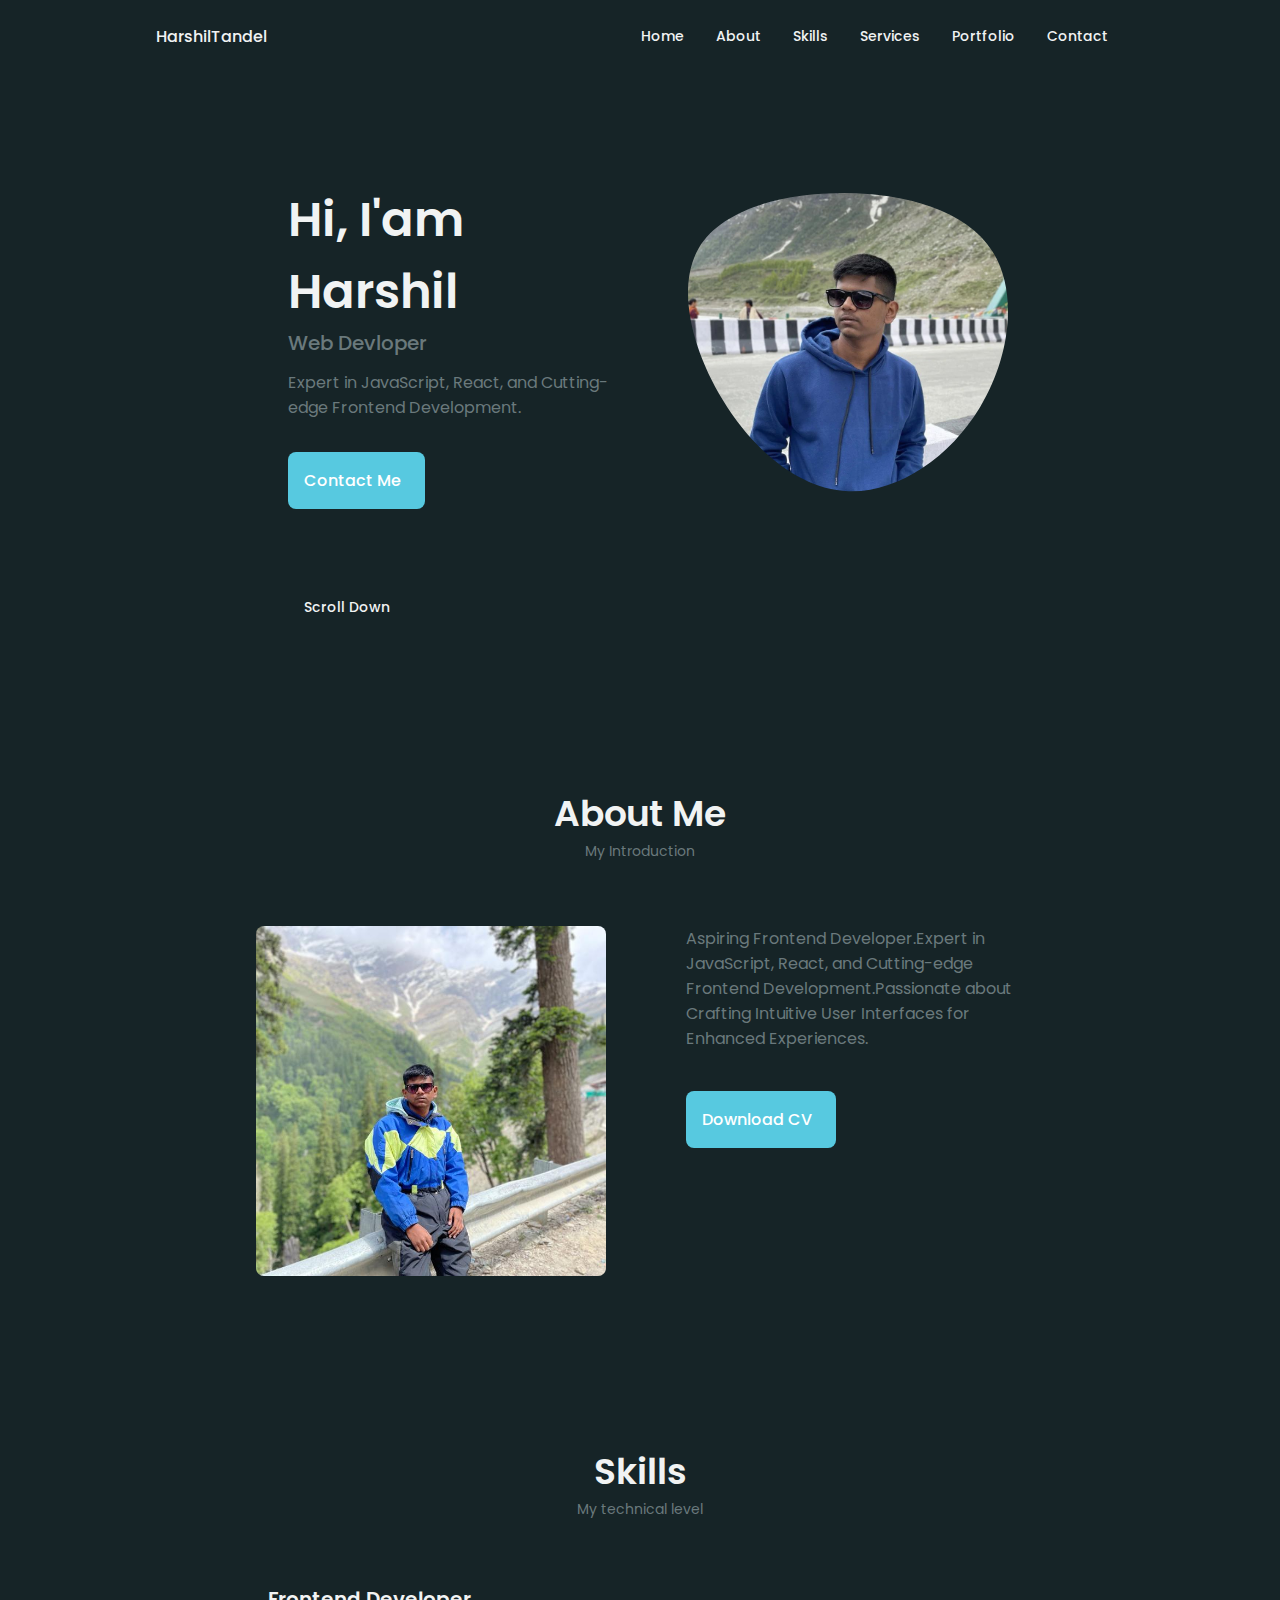
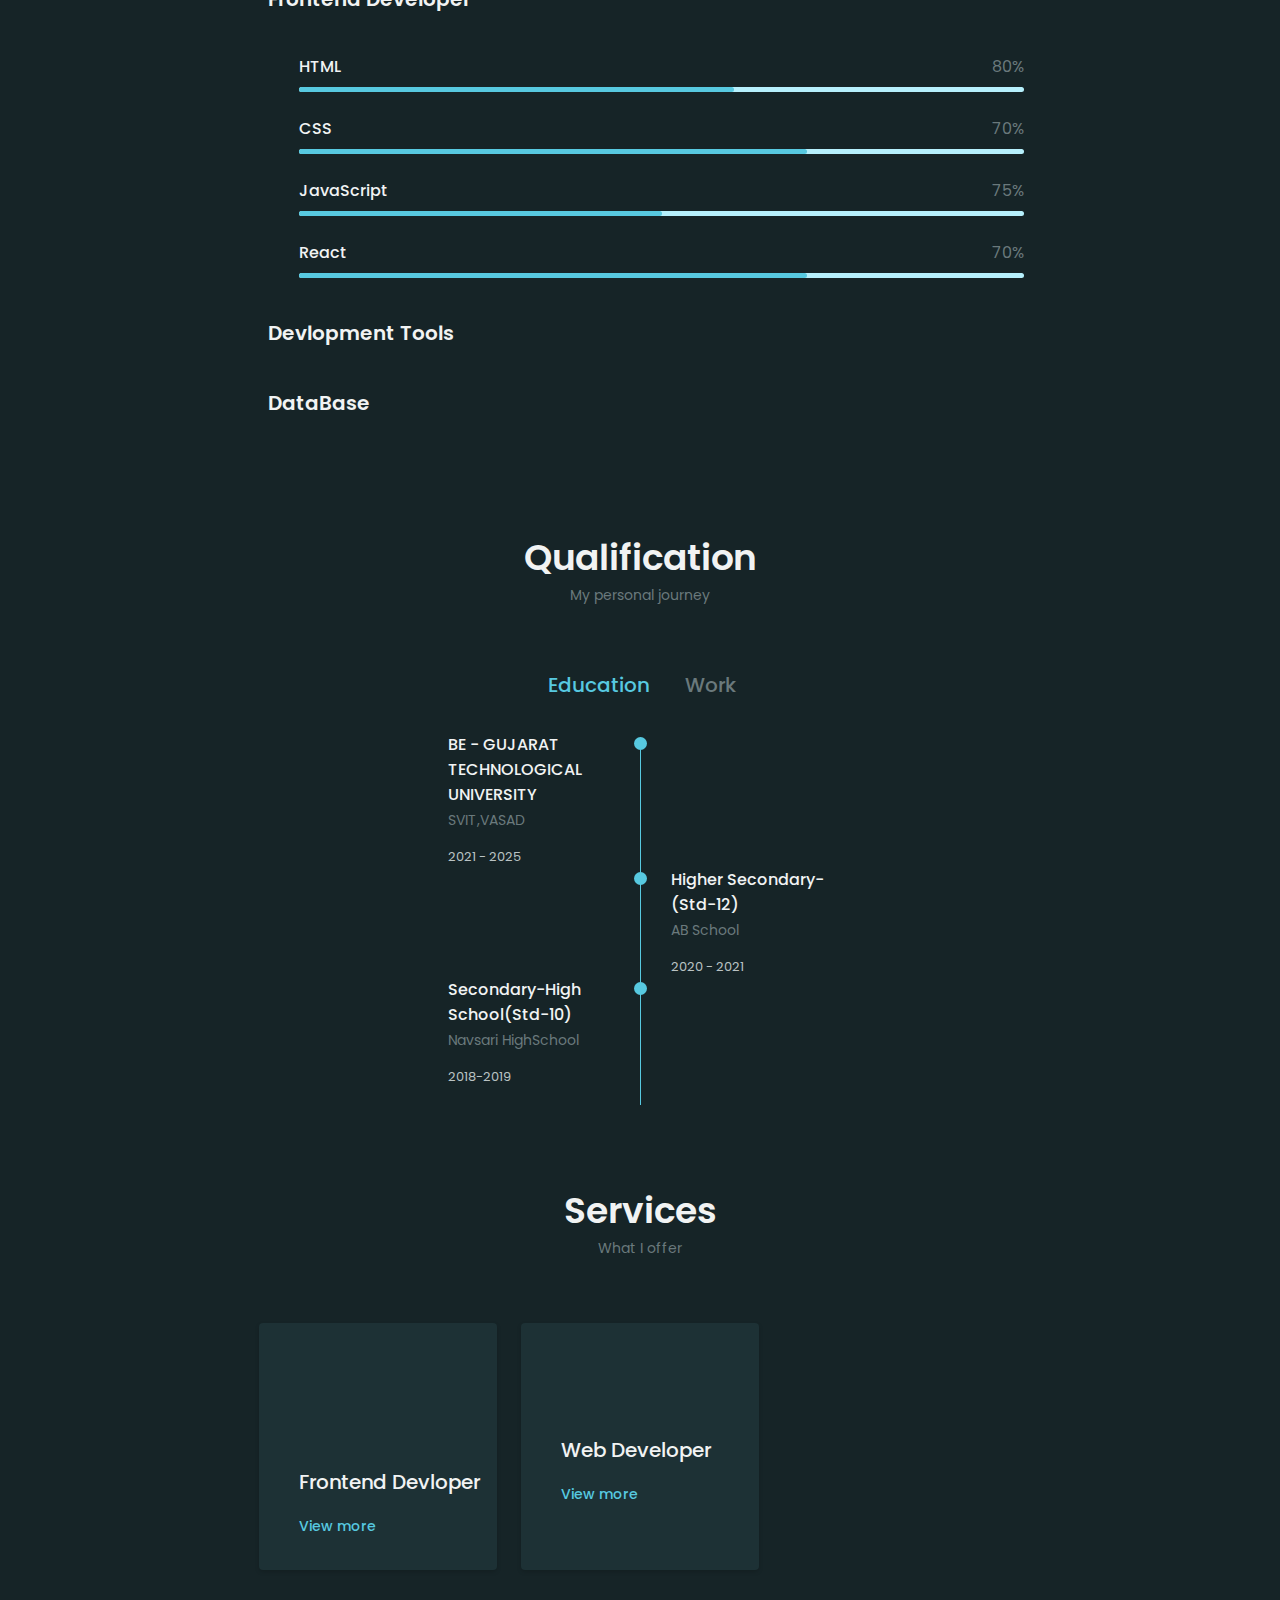
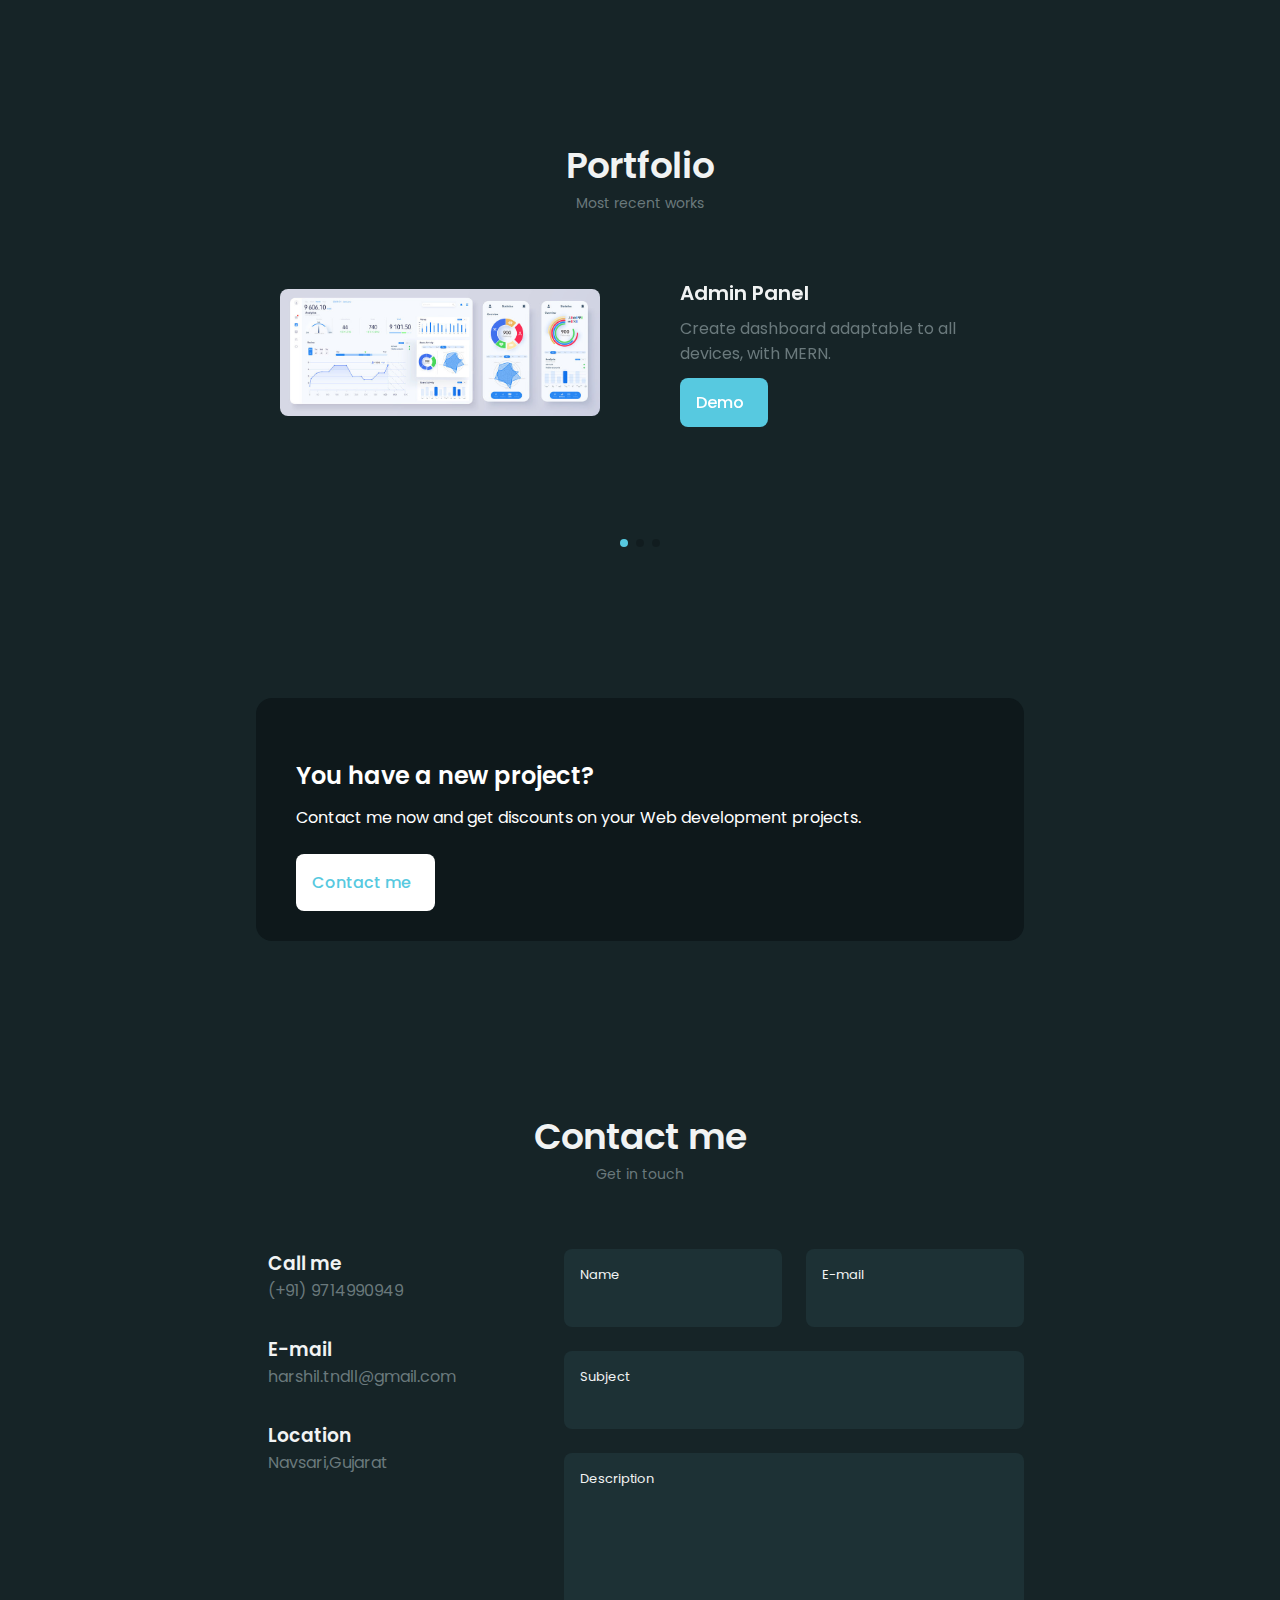
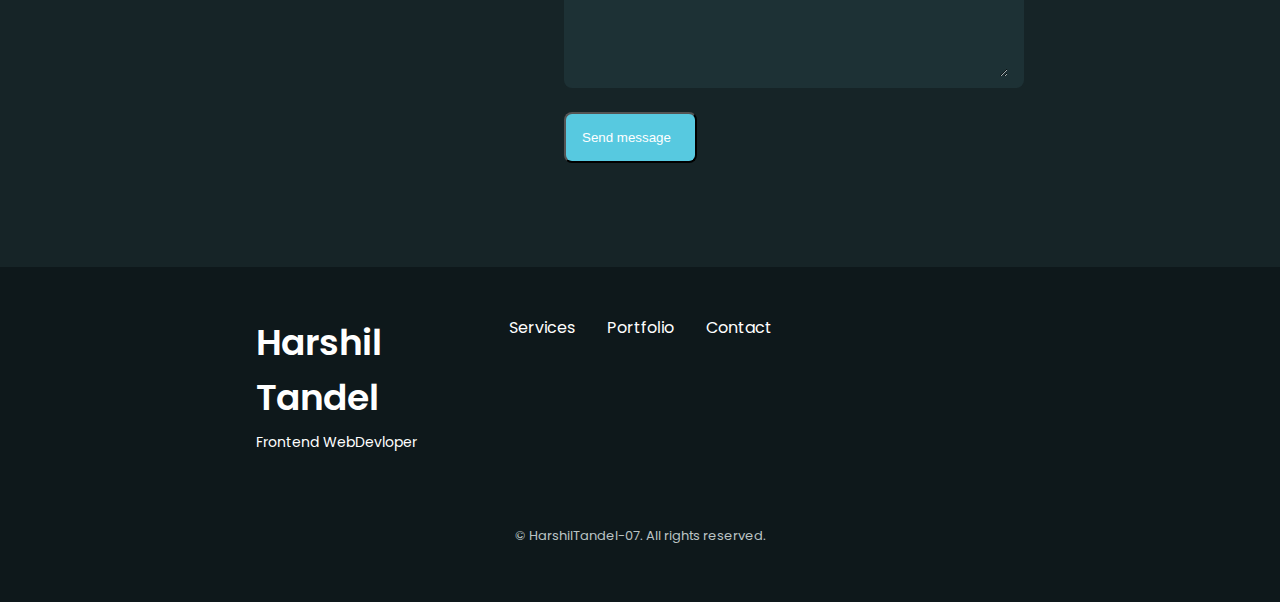
==== commit afb6d09d: "Add the form Authentication that send msg on my email throughout contact form" ====
--- a/Task-4 Portfolio Website/index.html
+++ b/Task-4 Portfolio Website/index.html
@@ -82,6 +82,12 @@
                             </a>
                             <a href="https://github.com/HarshilTandel" target="_blank" class="home__social-icon">
                                 <i class="uil uil-github-alt"></i>
+                            </a>
+                            <a href="https://leetcode.com/u/harshiltandel/" target="_blank" class="home__social-icon">
+                                <i class="uil uil-code-branch"></i>
+                            </a>
+                            <a href="https://www.geeksforgeeks.org/user/harshiltalp4a/" target="_blank" class="home__social-icon">
+                                <i class="uil uil-graduation-cap"></i>
                             </a>
                         </div>
 
@@ -374,6 +380,25 @@
             <div class="qualification__content" data-content id="work">
                 <!--==================== QUALIFICATION 1 ====================--> 
                 <div class="qualification__data">
+                    <div></div>
+                    <div>
+                       <span class="qualification__rounder"></span>
+                       <span class="qualification__line"></span>
+                    </div>
+    
+                    <div>
+                        <h3 class="qualification__title">Internship - Hybrid</h3>
+                        <span class="qualification__subtitle">Izonnet Web Soultion pvt.Ltd</span>
+                        <div class="qualification__calendar">
+                           <i class="uil uil-calendar-alt"></i>
+                           July 2024 - August 2024
+                        </div>
+                    </div>
+                </div> 
+              
+                
+                <!--==================== QUALIFICATION 2 ====================--> 
+                <div class="qualification__data">
                     <div>
                         <h3 class="qualification__title">Internship - Remote</h3>
                         <span class="qualification__subtitle">Prodigy InfoTech </span>
@@ -388,25 +413,6 @@
                         <span class="qualification__line"></span>
                     </div>
                 </div>
-                
-                <!--==================== QUALIFICATION 2 ====================--> 
-                <div class="qualification__data">
-                   <div></div>
-                   <div>
-                      <span class="qualification__rounder"></span>
-                      <span class="qualification__line"></span>
-                   </div>
-   
-                   <div>
-                       <h3 class="qualification__title">Internship - Hybrid</h3>
-                       <span class="qualification__subtitle">Izonnet Web Soultion pvt.Ltd</span>
-                       <div class="qualification__calendar">
-                          <i class="uil uil-calendar-alt"></i>
-                          July 2024 - August 2024
-                       </div>
-                   </div>
-               </div> 
-   
                <!--==================== QUALIFICATION 3 ====================--> 
             </div>
         </section>
@@ -515,7 +521,7 @@
                     <h3 class="portfolio__title">Admin Panel</h3>
                     <p class="portfolio__description">Create  dashboard adaptable to all devices, 
                         with MERN.</p>
-                    <a href="#" class="button button--flex button--small portfolio__button">
+                    <a href="https://github.com/HarshilTandel/AdminPanel-Backend" class="button button--flex button--small portfolio__button">
                         Demo
                         <i class="uil uil-arrow-right button__icon"></i>
                     </a>
@@ -546,7 +552,7 @@
                 <div class="portfolio_">
                     <h3 class="portfolio__title">Personal Portfolio</h3>
                     <p class="portfolio__description">A personal portfolio showcasing adaptable responsive design, sleek UI components, engaging animations, and professional achievements.</p>
-                    <a href="#" class="button button--flex button--small portfolio__button">
+                    <a href="https://harshil-tandel.netlify.app/" class="button button--flex button--small portfolio__button">
                         Demo
                         <i class="uil uil-arrow-right button__icon"></i>
                     </a>
@@ -627,34 +633,35 @@
                     </div>
                 </div>
 
-                <form action="" class="contact__form grid">
+                <form action="https://api.web3forms.com/submit" method="POST" class="contact__form grid">
+                    <input type="hidden" name="access_key" value="2e6e512a-2bb1-4d31-8ce7-8132581e005b">
                     <div class="contact__inputs grid">
                         <div class="contact__content">
-                            <label for="" class="contact__label">Name</label>
-                            <input type="text" class="contact__input">
-                        </div>
-
+                            <label for="name" class="contact__label">Name</label>
+                            <input type="text" name="name" class="contact__input" id="name" required>
+                        </div>
+                
                         <div class="contact__content">
-                            <label for="" class="contact__label">E-mail</label>
-                            <input type="email" class="contact__input">
-                        </div>
-                    </div>
-
+                            <label for="email" class="contact__label">E-mail</label>
+                            <input type="email" name="email" class="contact__input" id="email" required>
+                        </div>
+                    </div>
+                
                     <div class="contact__content">
-                        <label for="" class="contact__label">Subject</label>
-                        <input type="text" class="contact__input">
-                    </div>
-
+                        <label for="subject" class="contact__label">Subject</label>
+                        <input type="text" name="subject" class="contact__input" id="subject" required>
+                    </div>
+                
                     <div class="contact__content">
-                        <label for="" class="contact__label">Description</label>
-                        <textarea name="" id="" cols="0" rows="7" class="contact__input"></textarea>
-                    </div>
-
+                        <label for="description" class="contact__label">Description</label>
+                        <textarea name="description" id="description" cols="0" rows="7" class="contact__input" required></textarea>
+                    </div>
+                
                     <div>
-                        <a href="#" class="button button--flex">
+                        <button type="submit" class="button button--flex">
                             Send message
                             <i class="uil uil-message button__icon"></i>
-                        </a>
+                        </button>
                     </div>
                 </form>
             </div>
